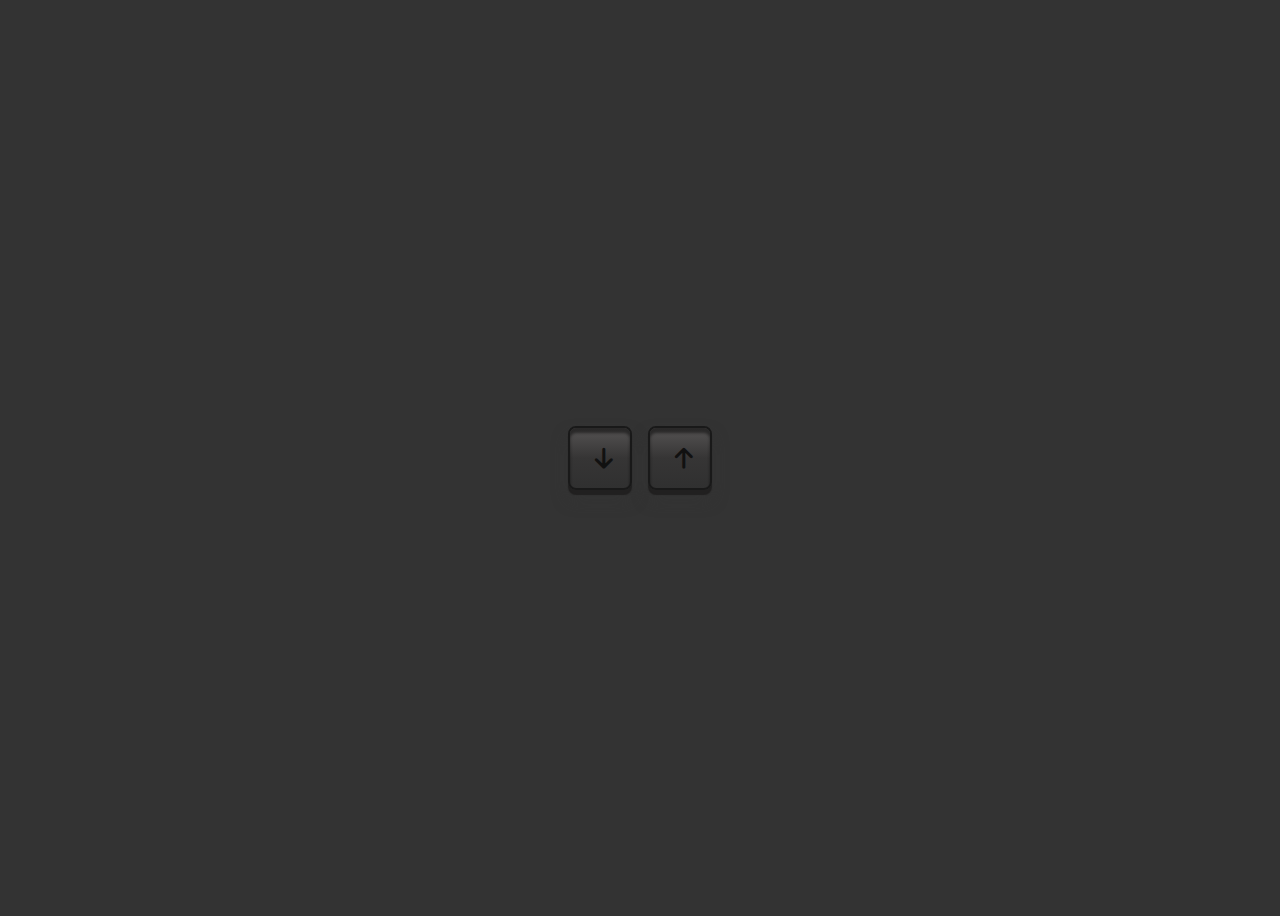
==== index.html @ 37daa1bd "first commit" ====
<!DOCTYPE html>
<html lang="en">
  <head>
    <meta charset="UTF-8" />
    <meta name="viewport" content="width=device-width, initial-scale=1.0" />
    <link rel="stylesheet" href="style.css" />
    <link
      rel="stylesheet"
      href="https://cdnjs.cloudflare.com/ajax/libs/font-awesome/6.5.2/css/all.min.css"
    />
    <title>Document</title>
  </head>
  <body>
    <div class="button">
      <label>
        <input type="radio" id="down" name="check" value="down" />
        <span></span>
        <i class="fa-sharp fa-solid fa-arrow-down" id="down"></i>
      </label>
      <label>
        <input type="radio" id="up" name="check" value="up" />
        <span></span>
        <i class="fa-sharp fa-solid fa-arrow-up" id="up"></i>
      </label>
    </div>
  </body>
</html>
---- style.css ----
body {
  display: flex;
  justify-content: center;
  align-items: center;
  min-height: 100vh;
  background: #333;
}
.button {
  display: flex;
  justify-content: center;
  align-items: center;
  flex-wrap: wrap;
  max-width: 140px;
  gap: 20px;
}

.button label {
  position: relative;
  width: 60px;
  height: 60px;
  display: flex;
  justify-content: center;
  align-items: center;
  cursor: pointer;
}
.button label input {
  appearance: none;
}
.button label input:checked ~ span {
  box-shadow: inset 0 2px 2px rgba(0, 0, 0, 0.2),
    inset 0 5px 5px rgba(0, 0, 0, 0.5), inset 0 10px 15px rgba(0, 0, 0, 0.8);
}

.button label span {
  position: absolute;
  width: 100%;
  height: 100%;
  background: linear-gradient(#555353, #363535, #303030);
  border: 2px solid #191919;
  border-radius: 8px;
  box-shadow: inset 0 5px 3px rgba(0, 0, 0, 0.5),
    0 5px 1px rgba(29, 28, 28, 0.8), 0 10px 15px rgba(52, 52, 52, 0.5);
}
button label span:before {
  content: "";
  position: absolute;
  inset: 5px 3px;
}
.button label i {
  position: relative;
  z-index: 10;
  font-size: 1.5em;
  color: #111;
}
.button label input:checked ~ i {
  color: white;
  text-shadow: 0 0 5px rgb(13, 127, 235);
}
.button label input:checked ~ #up {
  color: #0fbaa6;
}
.button label input:checked ~ #down {
  color: rgb(209, 32, 32);
}
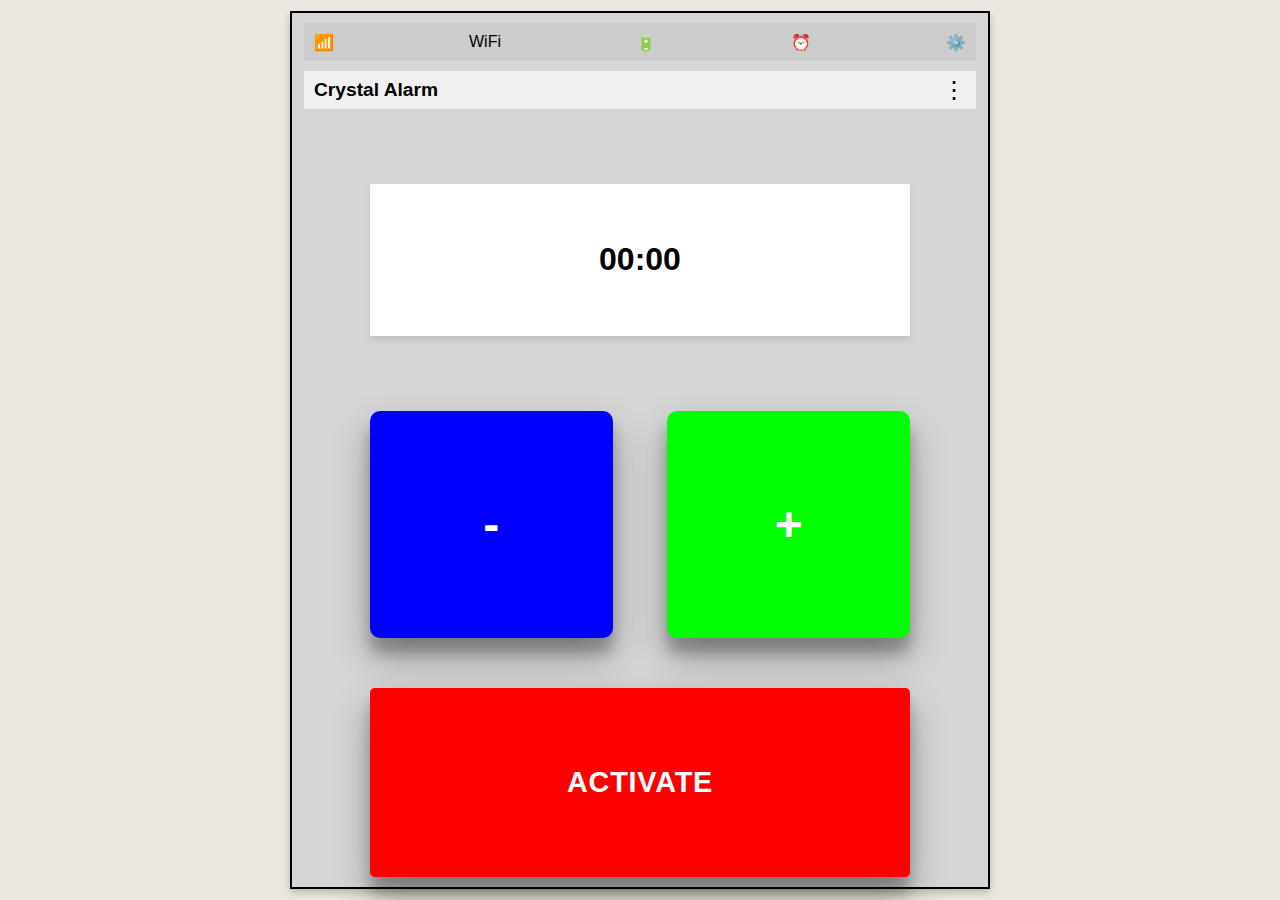
==== commit 5bcd49f5: "nytt" ====
--- a/index.html
+++ b/index.html
@@ -4,24 +4,33 @@
     <meta charset="UTF-8" />
     <meta name="viewport" content="width=device-width, initial-scale=1.0" />
     <link rel="stylesheet" href="style.css" />
-    <link
-      rel="stylesheet"
-      href="https://cdnjs.cloudflare.com/ajax/libs/font-awesome/6.5.2/css/all.min.css"
-    />
-    <title>Document</title>
+    <title>Crystal Alarm</title>
   </head>
   <body>
-    <div class="button">
-      <label>
-        <input type="radio" id="down" name="check" value="down" />
-        <span></span>
-        <i class="fa-sharp fa-solid fa-arrow-down" id="down"></i>
-      </label>
-      <label>
-        <input type="radio" id="up" name="check" value="up" />
-        <span></span>
-        <i class="fa-sharp fa-solid fa-arrow-up" id="up"></i>
-      </label>
+    <div class="container">
+      <div class="status-bar">
+        <span class="icon">📶</span>
+        <span class="icon">WiFi</span>
+        <span class="icon">🔋</span>
+        <span class="icon">⏰</span>
+        <span class="icon">⚙️</span>
+      </div>
+      <div class="header-bar">
+        <span class="title">Crystal Alarm</span>
+        <span class="menu">⋮</span>
+      </div>
+      <div class="clock-display">
+        <span id="clock">00:00</span>
+      </div>
+      <div class="button-container">
+        <div class="button buttonDownleft"><span>-</span></div>
+        <div class="button buttonDownRight"><span>+</span></div>
+      </div>
+      <div class="buttonDownAC">
+        <span>Activate</span>
+      </div>
     </div>
+
+    <script src="script.js"></script>
   </body>
 </html>
--- a/style.css
+++ b/style.css
@@ -1,64 +1,154 @@
+@keyframes blink {
+  0%,
+  50%,
+  100% {
+    opacity: 1;
+  }
+  25%,
+  75% {
+    opacity: 0;
+  }
+}
+
 body {
+  margin: 0;
+  padding: 0;
+  font-family: Arial, sans-serif;
+  background-color: #ece8df;
   display: flex;
   justify-content: center;
   align-items: center;
-  min-height: 100vh;
-  background: #333;
+  height: 100vh;
 }
+
+.container {
+  max-width: 700px;
+  width: 100%;
+  background-color: #d6d6d6; /* Lite mörkare bakgrund */
+  border: 2px solid #000; /* Ram runt hela layouten */
+  box-shadow: 0 4px 8px rgba(0, 0, 0, 0.2);
+  padding: 10px;
+  box-sizing: border-box;
+}
+
+.status-bar,
+.header-bar {
+  background-color: #ccc;
+  width: calc(
+    100% - 24px
+  ); /* Minskar bredden för att passa inom containerns padding */
+  height: 1cm;
+  display: flex;
+  align-items: center;
+  justify-content: space-between; /* Ändrad från space-around till space-between för jämn fördelning */
+  padding: 0 10px;
+  margin: 0 auto 10px auto; /* Tillagt för att centrera inom containern */
+}
+
+.header-bar {
+  background-color: #f0f0f0;
+}
+
+.title {
+  font-size: 1.2rem;
+  font-weight: bold;
+}
+
+.menu {
+  font-size: 1.5rem;
+}
+
+.clock-display {
+  margin: 2cm auto 0 auto;
+  width: 80%;
+  height: 4cm;
+  display: flex;
+  align-items: center;
+  justify-content: center;
+  background-color: #ffffff;
+  box-shadow: 0 4px 6px rgba(0, 0, 0, 0.1);
+  font-size: 2rem;
+  font-weight: bold;
+}
+
+.button-container {
+  display: flex;
+  justify-content: space-between;
+  width: 80%;
+  margin: 2cm auto 0 auto;
+}
+
 .button {
   display: flex;
   justify-content: center;
   align-items: center;
-  flex-wrap: wrap;
-  max-width: 140px;
-  gap: 20px;
+  width: 45%;
+  height: 6cm;
+  font-size: 3rem;
+  color: #ffffff;
+  font-weight: bold;
+  border: none;
+  border-radius: 10px;
+  box-shadow: 0 19px 38px rgba(0, 0, 0, 0.3), 0 15px 13px rgba(0, 0, 0, 0.22);
+  cursor: pointer;
+  transition: transform 0.2s ease-in-out, box-shadow 0.2s ease-in-out;
 }
 
-.button label {
-  position: relative;
-  width: 60px;
-  height: 60px;
+.buttonDownleft {
+  background: #0000ff; /* Blå */
+}
+
+.buttonDownRight {
+  background: #00ff00; /* Grön */
+}
+
+.buttonDownRight:hover {
+  background-color: rgb(0, 163, 27);
+  transition: 0.5s;
+}
+
+.buttonDownleft:hover {
+  background-color: rgb(86, 0, 247);
+  transition: 0.5s;
+}
+
+.button:active {
+  transform: scale(0.95);
+  box-shadow: 0 10px 20px rgba(0, 0, 0, 0.18), 0 6px 6px rgba(0, 0, 0, 0.22);
+}
+
+.buttonDownAC {
   display: flex;
   justify-content: center;
   align-items: center;
+  background: #ff0000; /* Röd */
+  color: #ffffff;
+  margin-top: 50px;
+  width: 80%;
+  margin-left: auto;
+  margin-right: auto;
+  text-transform: uppercase;
+  letter-spacing: 0.05rem;
+  border-radius: 0.3rem;
+  height: 5cm;
+  font-size: 1.8rem;
+  font-weight: 700;
+  border: none;
   cursor: pointer;
-}
-.button label input {
-  appearance: none;
-}
-.button label input:checked ~ span {
-  box-shadow: inset 0 2px 2px rgba(0, 0, 0, 0.2),
-    inset 0 5px 5px rgba(0, 0, 0, 0.5), inset 0 10px 15px rgba(0, 0, 0, 0.8);
+  transition: transform 0.2s ease-in-out, box-shadow 0.2s ease-in-out;
+  box-shadow: 0 19px 38px rgba(0, 0, 0, 0.3), 0 15px 13px rgba(0, 0, 0, 0.22);
 }
 
-.button label span {
-  position: absolute;
-  width: 100%;
-  height: 100%;
-  background: linear-gradient(#555353, #363535, #303030);
-  border: 2px solid #191919;
-  border-radius: 8px;
-  box-shadow: inset 0 5px 3px rgba(0, 0, 0, 0.5),
-    0 5px 1px rgba(29, 28, 28, 0.8), 0 10px 15px rgba(52, 52, 52, 0.5);
+.buttonDownAC:hover {
+  background-color: rgb(161, 1, 1);
+  transition: 0.5s;
 }
-button label span:before {
-  content: "";
-  position: absolute;
-  inset: 5px 3px;
+
+.buttonDownAC:active {
+  transform: scale(0.95);
+  box-shadow: 0 10px 20px rgba(0, 0, 0, 0.18), 0 6px 6px rgba(0, 0, 0, 0.22);
 }
-.button label i {
-  position: relative;
-  z-index: 10;
-  font-size: 1.5em;
-  color: #111;
+
+.blink {
+  animation: blink 1s infinite;
 }
-.button label input:checked ~ i {
-  color: white;
-  text-shadow: 0 0 5px rgb(13, 127, 235);
-}
-.button label input:checked ~ #up {
-  color: #0fbaa6;
-}
-.button label input:checked ~ #down {
-  color: rgb(209, 32, 32);
-}
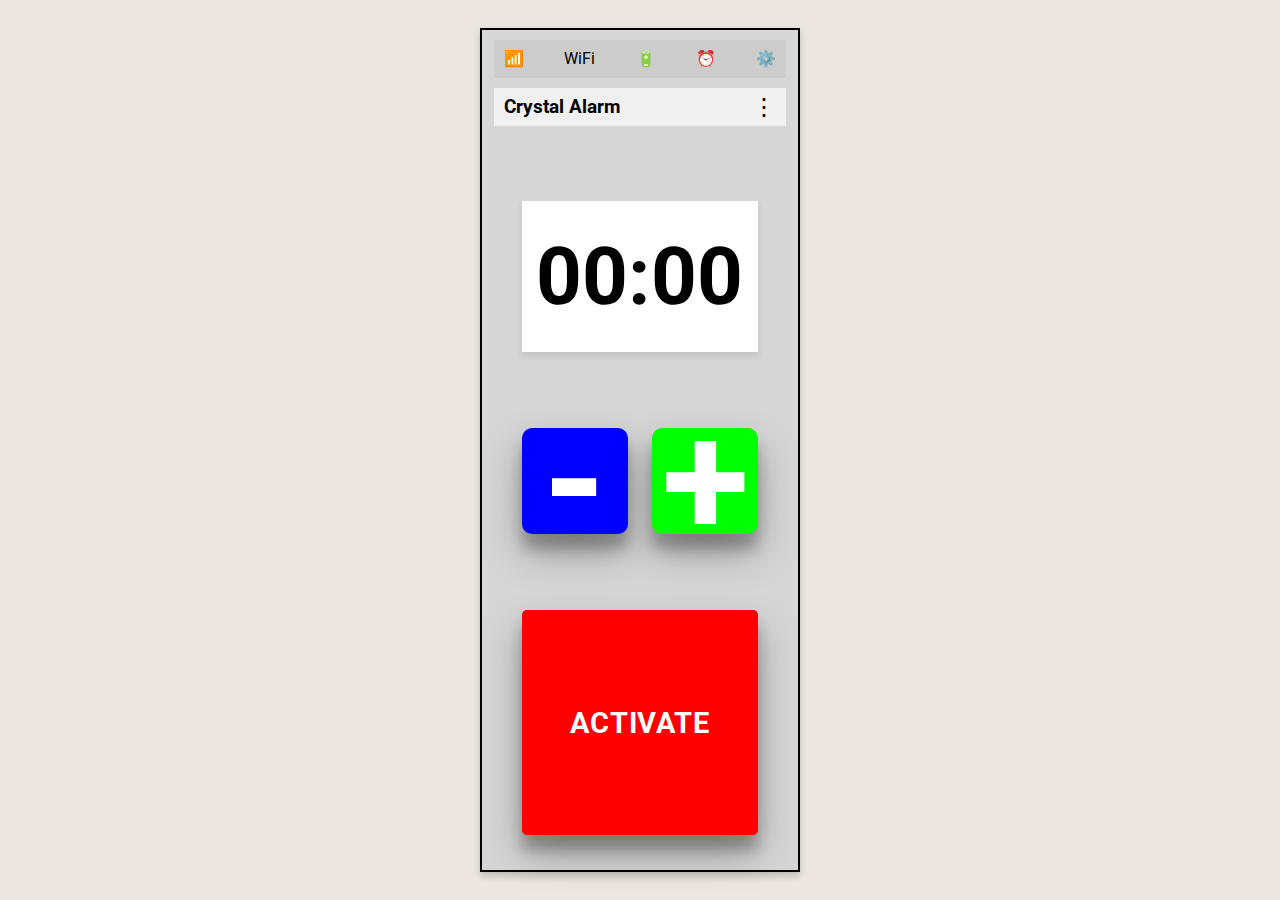
==== commit 0b9af744: "changeTonight" ====
--- a/index.html
+++ b/index.html
@@ -4,6 +4,12 @@
     <meta charset="UTF-8" />
     <meta name="viewport" content="width=device-width, initial-scale=1.0" />
     <link rel="stylesheet" href="style.css" />
+    <link rel="preconnect" href="https://fonts.googleapis.com" />
+    <link rel="preconnect" href="https://fonts.gstatic.com" crossorigin />
+    <link
+      href="https://fonts.googleapis.com/css2?family=Roboto:ital,wght@0,100;0,300;0,400;0,500;0,700;0,900;1,100;1,300;1,400;1,500;1,700;1,900&display=swap"
+      rel="stylesheet"
+    />
     <title>Crystal Alarm</title>
   </head>
   <body>
@@ -26,8 +32,10 @@
         <div class="button buttonDownleft"><span>-</span></div>
         <div class="button buttonDownRight"><span>+</span></div>
       </div>
-      <div class="buttonDownAC">
-        <span>Activate</span>
+      <div class="buttonDownAC-container">
+        <div class="buttonDownAC">
+          <span>Activate</span>
+        </div>
       </div>
     </div>
 
--- a/style.css
+++ b/style.css
@@ -13,7 +13,7 @@
 body {
   margin: 0;
   padding: 0;
-  font-family: Arial, sans-serif;
+  font-family: roboto;
   background-color: #ece8df;
   display: flex;
   justify-content: center;
@@ -22,8 +22,7 @@
 }
 
 .container {
-  max-width: 700px;
-  width: 100%;
+  width: 25%;
   background-color: #d6d6d6; /* Lite mörkare bakgrund */
   border: 2px solid #000; /* Ram runt hela layouten */
   box-shadow: 0 4px 8px rgba(0, 0, 0, 0.2);
@@ -67,7 +66,7 @@
   justify-content: center;
   background-color: #ffffff;
   box-shadow: 0 4px 6px rgba(0, 0, 0, 0.1);
-  font-size: 2rem;
+  font-size: 5rem;
   font-weight: bold;
 }
 
@@ -83,8 +82,9 @@
   justify-content: center;
   align-items: center;
   width: 45%;
-  height: 6cm;
-  font-size: 3rem;
+  padding-bottom: 45%; /* Gör knapparna kvadratiska */
+  position: relative;
+  font-size: 10rem;
   color: #ffffff;
   font-weight: bold;
   border: none;
@@ -92,6 +92,13 @@
   box-shadow: 0 19px 38px rgba(0, 0, 0, 0.3), 0 15px 13px rgba(0, 0, 0, 0.22);
   cursor: pointer;
   transition: transform 0.2s ease-in-out, box-shadow 0.2s ease-in-out;
+}
+
+.button span {
+  position: absolute;
+  top: 50%;
+  left: 50%;
+  transform: translate(-50%, -50%);
 }
 
 .buttonDownleft {
@@ -117,26 +124,47 @@
   box-shadow: 0 10px 20px rgba(0, 0, 0, 0.18), 0 6px 6px rgba(0, 0, 0, 0.22);
 }
 
+.buttonDownAC-container {
+  display: flex;
+  justify-content: center;
+  width: 80%;
+  margin: 2cm auto 0 auto;
+  height: 250px;
+}
+
 .buttonDownAC {
   display: flex;
   justify-content: center;
   align-items: center;
   background: #ff0000; /* Röd */
   color: #ffffff;
-  margin-top: 50px;
-  width: 80%;
-  margin-left: auto;
-  margin-right: auto;
+  width: calc(
+    100%
+  ); /* Gör knappen lika bred som två knappar tillsammans minus deras margin */
+  height: calc(
+    45% * 2
+  ); /* Gör knappen dubbelt så hög som bredden på de två knapparna tillsammans */
   text-transform: uppercase;
   letter-spacing: 0.05rem;
   border-radius: 0.3rem;
-  height: 5cm;
   font-size: 1.8rem;
   font-weight: 700;
   border: none;
   cursor: pointer;
   transition: transform 0.2s ease-in-out, box-shadow 0.2s ease-in-out;
   box-shadow: 0 19px 38px rgba(0, 0, 0, 0.3), 0 15px 13px rgba(0, 0, 0, 0.22);
+  position: relative;
+}
+
+.buttonDownAC span {
+  display: flex;
+  justify-content: center;
+  align-items: center;
+  width: 100%;
+  height: 100%;
+  text-align: center;
+  white-space: nowrap;
+  position: absolute;
 }
 
 .buttonDownAC:hover {
